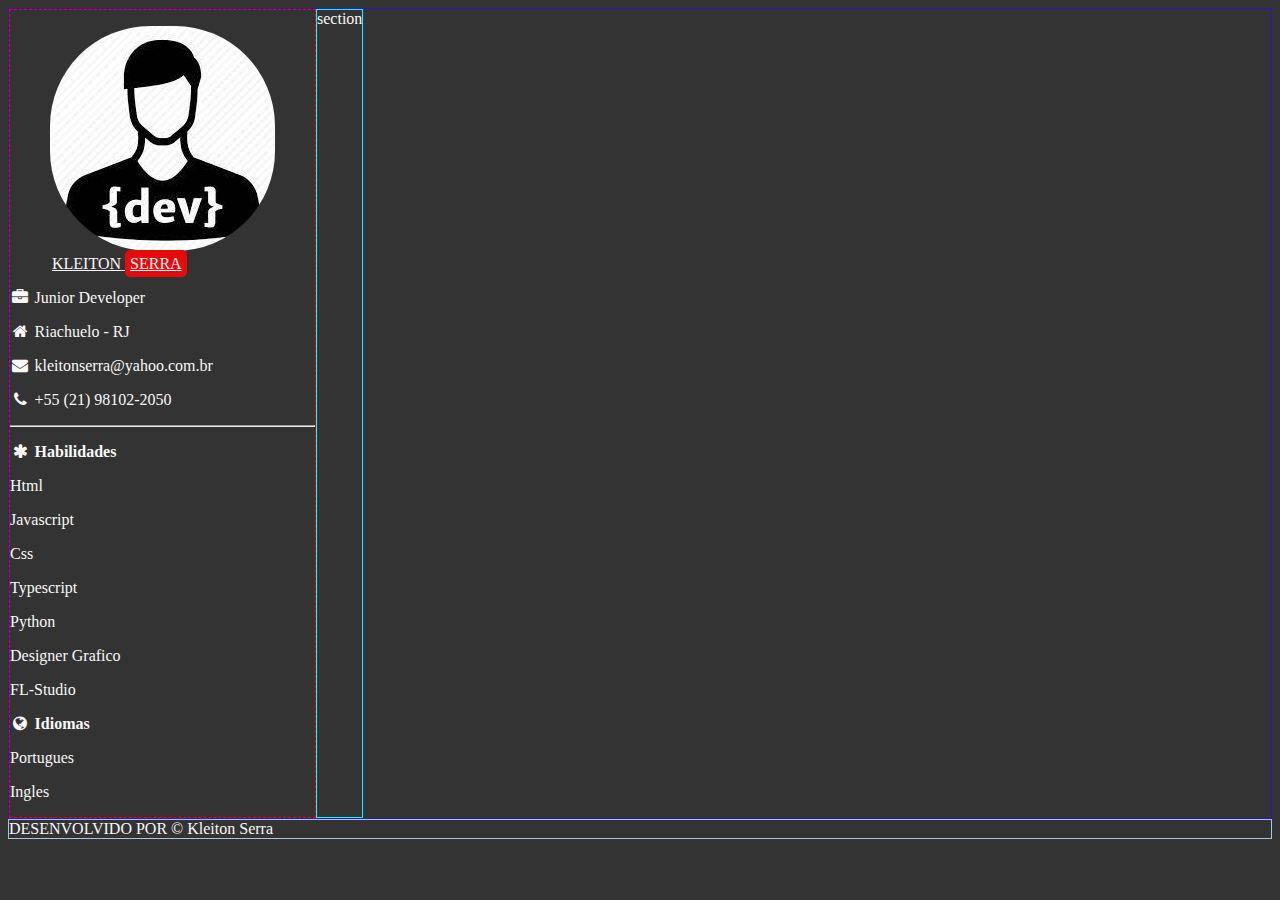
==== index.html @ 1635e9b8 "Update index.html" ====
<!DOCTYPE html>
<html>

<head>
    <meta charset='utf-8'>
    <meta http-equiv='X-UA-Compatible' content='IE=edge'>
    <title>Curriculo Kleiton Serra</title>
    <meta name='viewport' content='width=device-width, initial-scale=1'>
    <link rel='stylesheet' type='text/css' media='screen' href='css/main.css'>
    <link rel="stylesheet" href="https://cdnjs.cloudflare.com/ajax/libs/font-awesome/4.7.0/css/font-awesome.min.css">
</head>

<body>

    <main>
        <aside>
            <figure>
                <img src="img/foto.jfif" alt="foto do mais brabo">
                <legend>
                    <ins></span>

                        KLEITON <span style="background: #e60b0b; border-radius:5px; padding:5px">
                            SERRA</span></ins>
                </legend>
            </figure>

            <p>
                <i class="fa fa-briefcase fa-fw"> </i>
                Junior Developer
            </p>

            <p>
                <i class="fa fa-home fa-fw"></i>
                Riachuelo - RJ
            </p>

            <p>
                <i class="fa fa-envelope fa-fw"></i>
                kleitonserra@yahoo.com.br
            </p>

            <p>
                <i class="fa fa-phone fa-fw"></i>
                +55 (21) 98102-2050
            </p>

            <hr>

            <p>
                <strong>
                    <i class="fa fa-asterisk fa-fw"></i>
                    Habilidades
                </strong>

            </p>


                <p>Html</p>
                <p>Javascript</p>
                <p>Css</p>
                <p>Typescript</p>
                <p>Python</p>
                <p>Designer Grafico</p>
                <p>FL-Studio</p>
                

                <p>
                    <strong>
                        <i class="fa fa-globe fa-fw"></i>
                        Idiomas
                    </strong>
                </p>

                <p>Portugues</p>
                <p>Ingles</p>
            
        </aside>

        <section>
            section
        </section>




    </main>


    <footer>
        DESENVOLVIDO POR &copy; Kleiton Serra
    </footer>


</body>

</html>
---- css/main.css ----
html{
    background-color: #333;
}

body{
    color: rgb(248, 248, 248);
}

main{
    display: flex;
    border: 1px solid rgb(47, 21, 192);
}
aside{
    border: 1px dashed #FF0000	;
}
section{
    border: 1px solid #00FFFF;
}
footer{
    border: 1px solid #B0C4DE	;
}
img{
    border-radius: 100px;
    
}
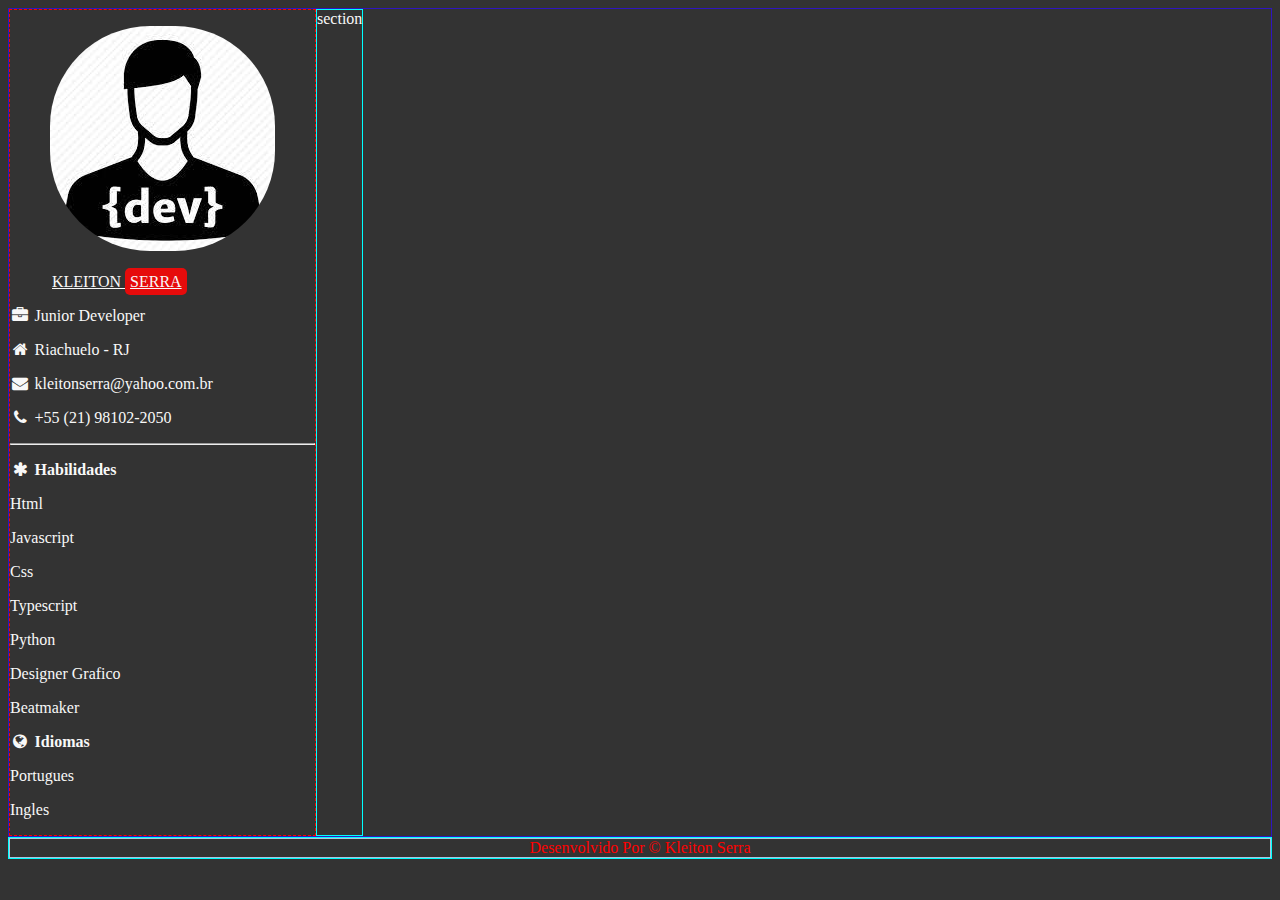
==== commit 72d5080a: "footer center" ====
--- a/index.html
+++ b/index.html
@@ -16,7 +16,7 @@
         <aside>
             <figure>
                 <img src="img/foto.jfif" alt="foto do mais brabo">
-                <legend>
+                <legend> <br>
                     <ins></span>
 
                         KLEITON <span style="background: #e60b0b; border-radius:5px; padding:5px">
@@ -55,25 +55,25 @@
             </p>
 
 
-                <p>Html</p>
-                <p>Javascript</p>
-                <p>Css</p>
-                <p>Typescript</p>
-                <p>Python</p>
-                <p>Designer Grafico</p>
-                <p>FL-Studio</p>
-                
+            <p>Html</p>
+            <p>Javascript</p>
+            <p>Css</p>
+            <p>Typescript</p>
+            <p>Python</p>
+            <p>Designer Grafico</p>
+            <p>Beatmaker</p>
 
-                <p>
-                    <strong>
-                        <i class="fa fa-globe fa-fw"></i>
-                        Idiomas
-                    </strong>
-                </p>
 
-                <p>Portugues</p>
-                <p>Ingles</p>
-            
+            <p>
+                <strong>
+                    <i class="fa fa-globe fa-fw"></i>
+                    Idiomas
+                </strong>
+            </p>
+
+            <p>Portugues</p>
+            <p>Ingles</p>
+
         </aside>
 
         <section>
@@ -85,10 +85,11 @@
 
     </main>
 
-
-    <footer>
-        DESENVOLVIDO POR &copy; Kleiton Serra
-    </footer>
+    <section class="rodape">
+        <footer>
+            Desenvolvido Por &copy; Kleiton Serra
+        </footer>
+    </section>
 
 
 </body>
--- a/css/main.css
+++ b/css/main.css
@@ -22,4 +22,11 @@
 img{
     border-radius: 100px;
     
+}
+
+.rodape{
+    color: #FF0000;
+    display: flex;
+    text-align: center;
+    display: block;
 }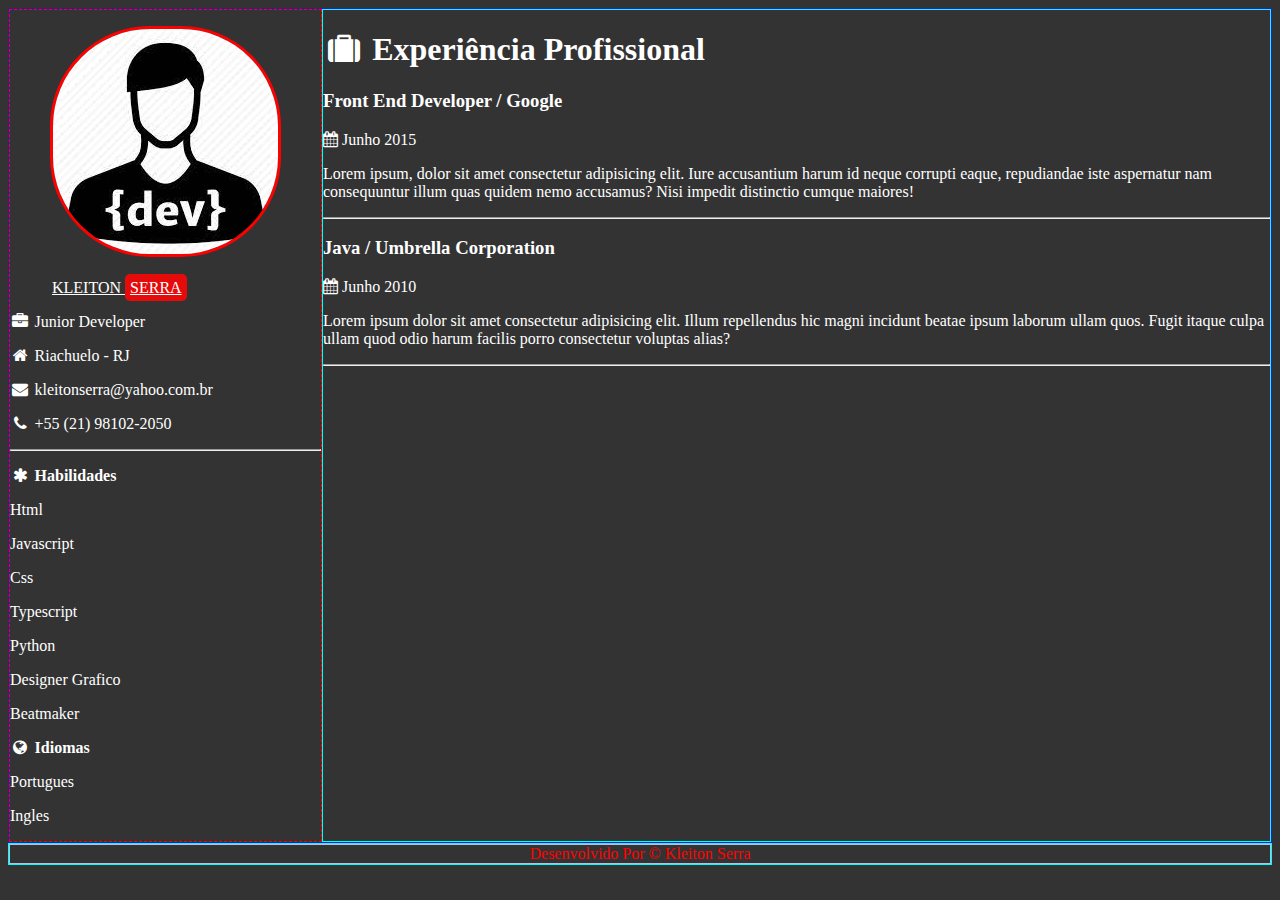
==== commit d7e25650: "section" ====
--- a/index.html
+++ b/index.html
@@ -77,7 +77,28 @@
         </aside>
 
         <section>
-            section
+            <div class="Experiencia">
+                <h1><i class="fa fa-suitcase fa-fw"></i>
+                    Experiência Profissional
+                </h1>
+
+                <h3>Front End Developer / Google</h3>
+
+                <p><i class="fa fa-calendar fa-fn"></i>
+                    Junho 2015
+                </p>
+                <p>Lorem ipsum, dolor sit amet consectetur adipisicing elit. Iure accusantium harum id neque corrupti eaque, repudiandae iste aspernatur nam consequuntur illum quas quidem nemo accusamus? Nisi impedit distinctio cumque maiores!</p>
+                <hr>
+                <h3>Java / Umbrella Corporation</h3>
+                <p><i class="fa fa-calendar fa-fn"></i>
+                    Junho 2010
+                </p>
+                <p>Lorem ipsum dolor sit amet consectetur adipisicing elit. Illum repellendus hic magni incidunt beatae ipsum laborum ullam quos. Fugit itaque culpa ullam quod odio harum facilis porro consectetur voluptas alias?</p>
+                <hr>
+            </div>
+
+            <div class="Formacao"></div>
+
         </section>
 
 
--- a/css/main.css
+++ b/css/main.css
@@ -1,9 +1,10 @@
 html{
-    background-color: #333;
+    
 }
 
 body{
-    color: rgb(248, 248, 248);
+    color:white;
+    background-color:#333;
 }
 
 main{
@@ -21,6 +22,7 @@
 }
 img{
     border-radius: 100px;
+    border: 3px solid #FF0000;
     
 }
 
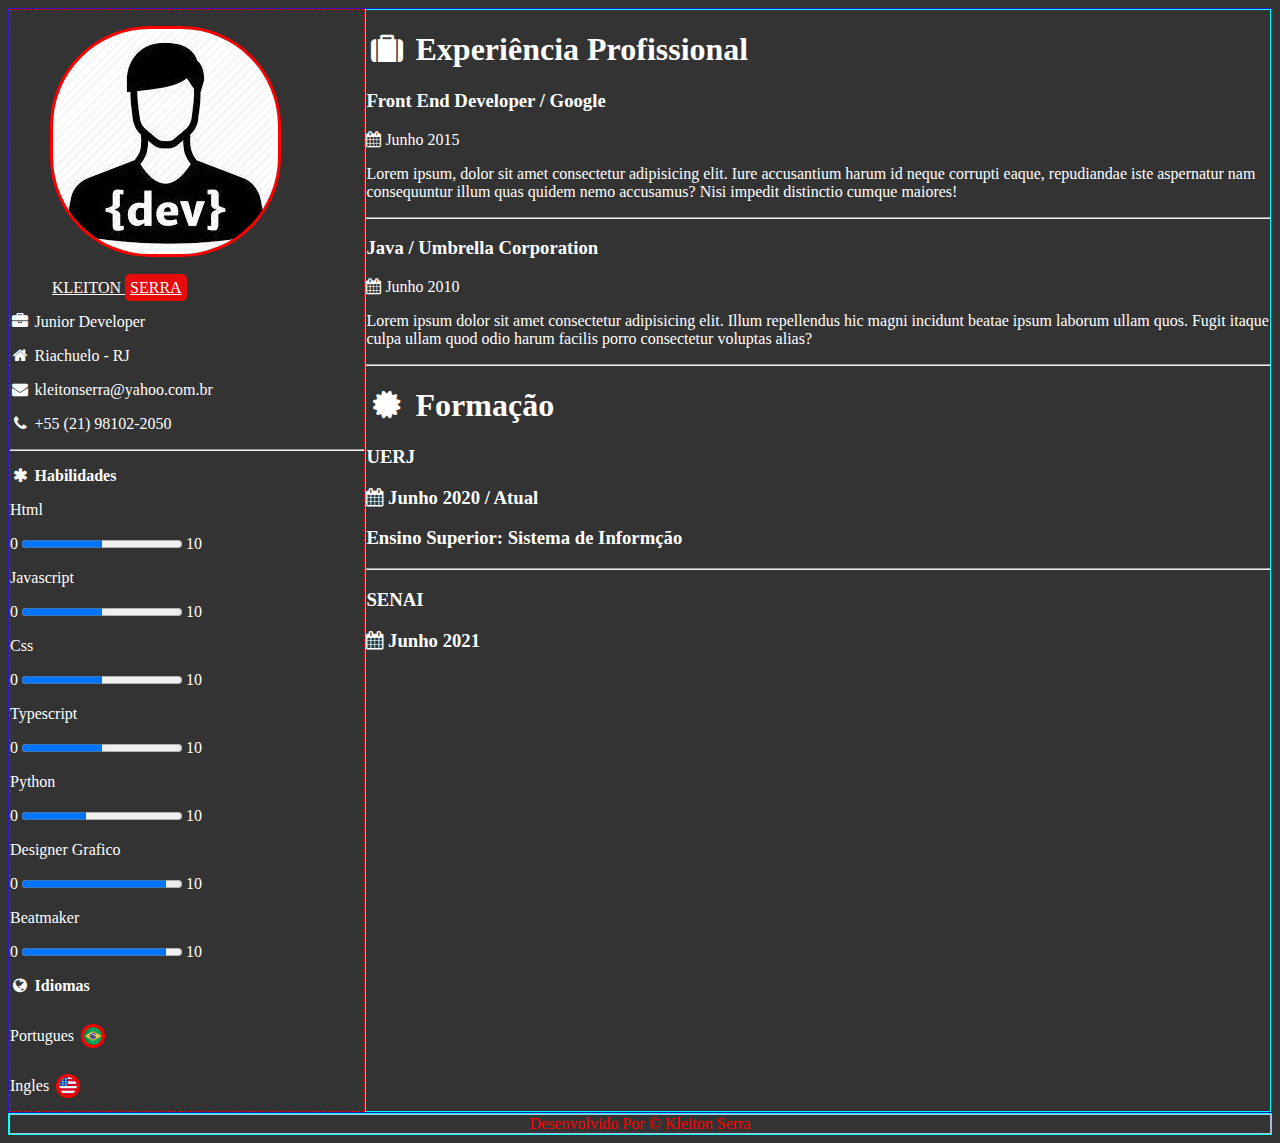
==== commit c02b177e: "flag" ====
--- a/index.html
+++ b/index.html
@@ -56,12 +56,33 @@
 
 
             <p>Html</p>
+            0
+            <progress value="5" max="10">50%</progress>
+            10
             <p>Javascript</p>
+            0
+            <progress value="5" max="10">50%</progress>
+            10
             <p>Css</p>
+            0
+            <progress value="5" max="10">50%</progress>
+            10
             <p>Typescript</p>
+            0
+            <progress value="5" max="10">50%</progress>
+            10
             <p>Python</p>
+            0
+            <progress value="4" max="10">50%</progress>
+            10
             <p>Designer Grafico</p>
+            0
+            <progress value="9" max="10">50%</progress>
+            10
             <p>Beatmaker</p>
+            0
+            <progress value="9" max="10">50%</progress>
+            10
 
 
             <p>
@@ -71,8 +92,15 @@
                 </strong>
             </p>
 
-            <p>Portugues</p>
-            <p>Ingles</p>
+            <div class="flag">
+                <p>Portugues</p>
+                <img class="img" src="img/bandeira-do-brasil.png" />
+            </div>
+            <div class="flag">
+                <p>Ingles</p>
+                <img class="img" src="img/estados-unidos.png" />
+            </div>
+        </aside>
 
         </aside>
 
@@ -87,17 +115,40 @@
                 <p><i class="fa fa-calendar fa-fn"></i>
                     Junho 2015
                 </p>
-                <p>Lorem ipsum, dolor sit amet consectetur adipisicing elit. Iure accusantium harum id neque corrupti eaque, repudiandae iste aspernatur nam consequuntur illum quas quidem nemo accusamus? Nisi impedit distinctio cumque maiores!</p>
+                <p>Lorem ipsum, dolor sit amet consectetur adipisicing elit. Iure accusantium harum id neque corrupti
+                    eaque, repudiandae iste aspernatur nam consequuntur illum quas quidem nemo accusamus? Nisi impedit
+                    distinctio cumque maiores!</p>
                 <hr>
                 <h3>Java / Umbrella Corporation</h3>
                 <p><i class="fa fa-calendar fa-fn"></i>
                     Junho 2010
                 </p>
-                <p>Lorem ipsum dolor sit amet consectetur adipisicing elit. Illum repellendus hic magni incidunt beatae ipsum laborum ullam quos. Fugit itaque culpa ullam quod odio harum facilis porro consectetur voluptas alias?</p>
+                <p>Lorem ipsum dolor sit amet consectetur adipisicing elit. Illum repellendus hic magni incidunt beatae
+                    ipsum laborum ullam quos. Fugit itaque culpa ullam quod odio harum facilis porro consectetur
+                    voluptas alias?</p>
                 <hr>
             </div>
 
-            <div class="Formacao"></div>
+            <div class="Formacao">
+                <h1>
+                    <i class="fa fa-certificate fa-fw"></i>
+                    Formação
+                </h1>
+                <h3>
+                    UERJ
+                    <p><i class="fa fa-calendar fa-fn"></i>
+                        Junho 2020 / Atual
+                    </p>
+                    <p>Ensino Superior: Sistema de Informção</p>
+                    <hr>
+                    <h3>
+                        SENAI
+                        <p><i class="fa fa-calendar fa-fn"></i>
+                            Junho 2021
+                        </p>
+                    </h3>
+                </h3>
+            </div>
 
         </section>
 
--- a/css/main.css
+++ b/css/main.css
@@ -31,4 +31,14 @@
     display: flex;
     text-align: center;
     display: block;
-}+}
+
+.flag {
+    display: flex;
+    align-items: center;
+    gap: 2%
+}
+
+.img {
+    width: 5%;
+  }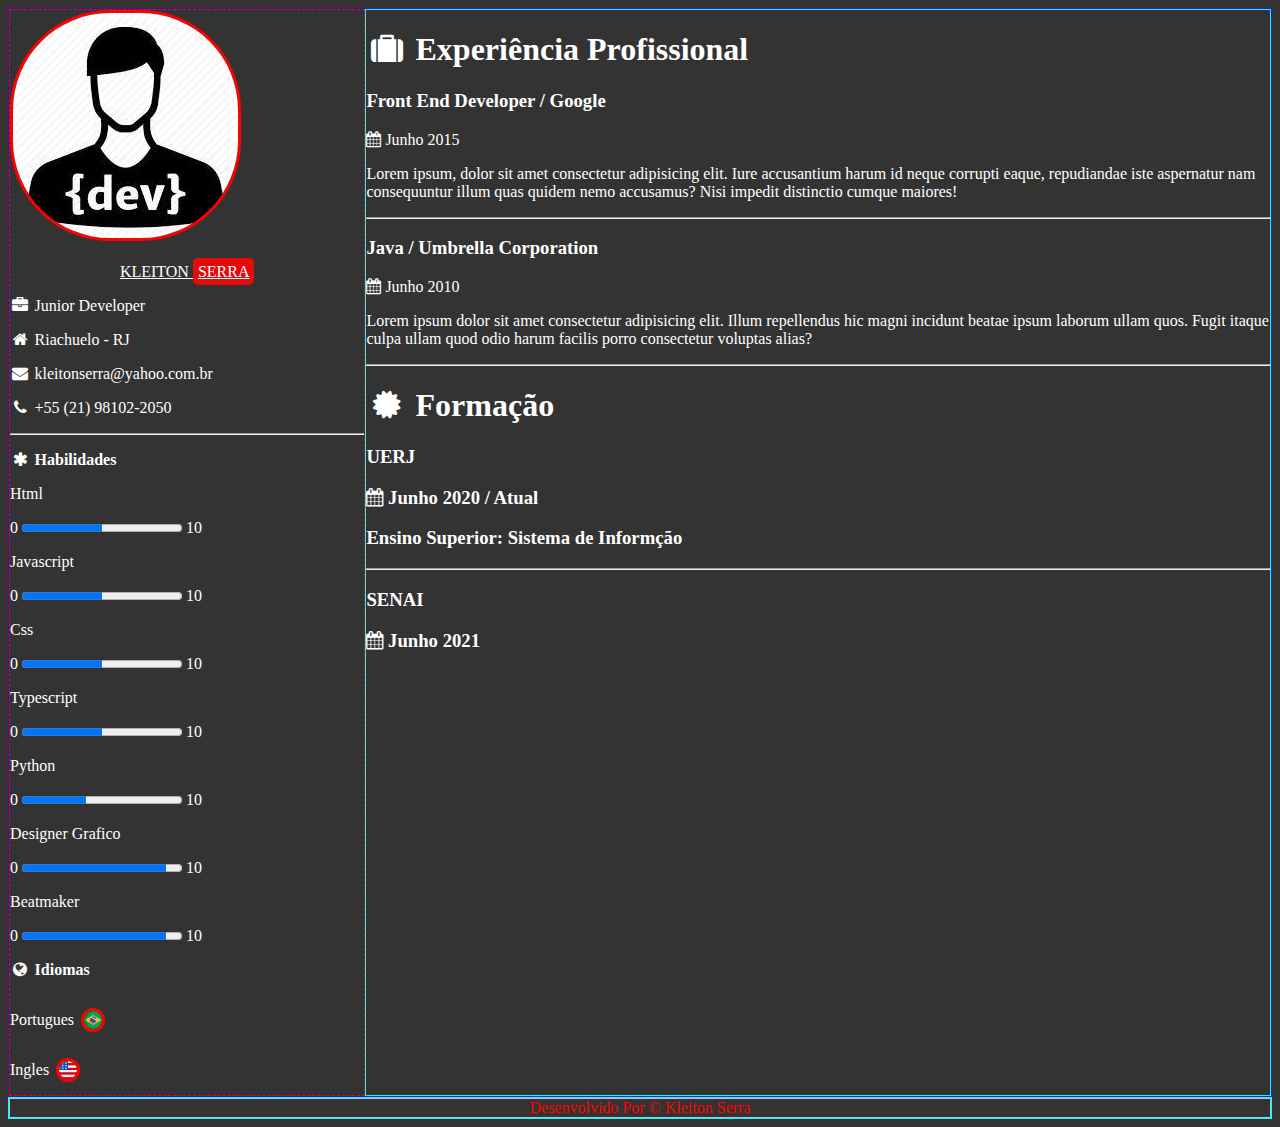
==== commit 71e7aa85: "t" ====
--- a/index.html
+++ b/index.html
@@ -18,7 +18,6 @@
                 <img src="img/foto.jfif" alt="foto do mais brabo">
                 <legend> <br>
                     <ins></span>
-
                         KLEITON <span style="background: #e60b0b; border-radius:5px; padding:5px">
                             SERRA</span></ins>
                 </legend>
--- a/css/main.css
+++ b/css/main.css
@@ -41,4 +41,15 @@
 
 .img {
     width: 5%;
-  }+  }
+
+figure {
+    margin: unset;
+  }
+
+.img {
+    width: 5%;
+  }
+legend{
+    text-align: center;
+} 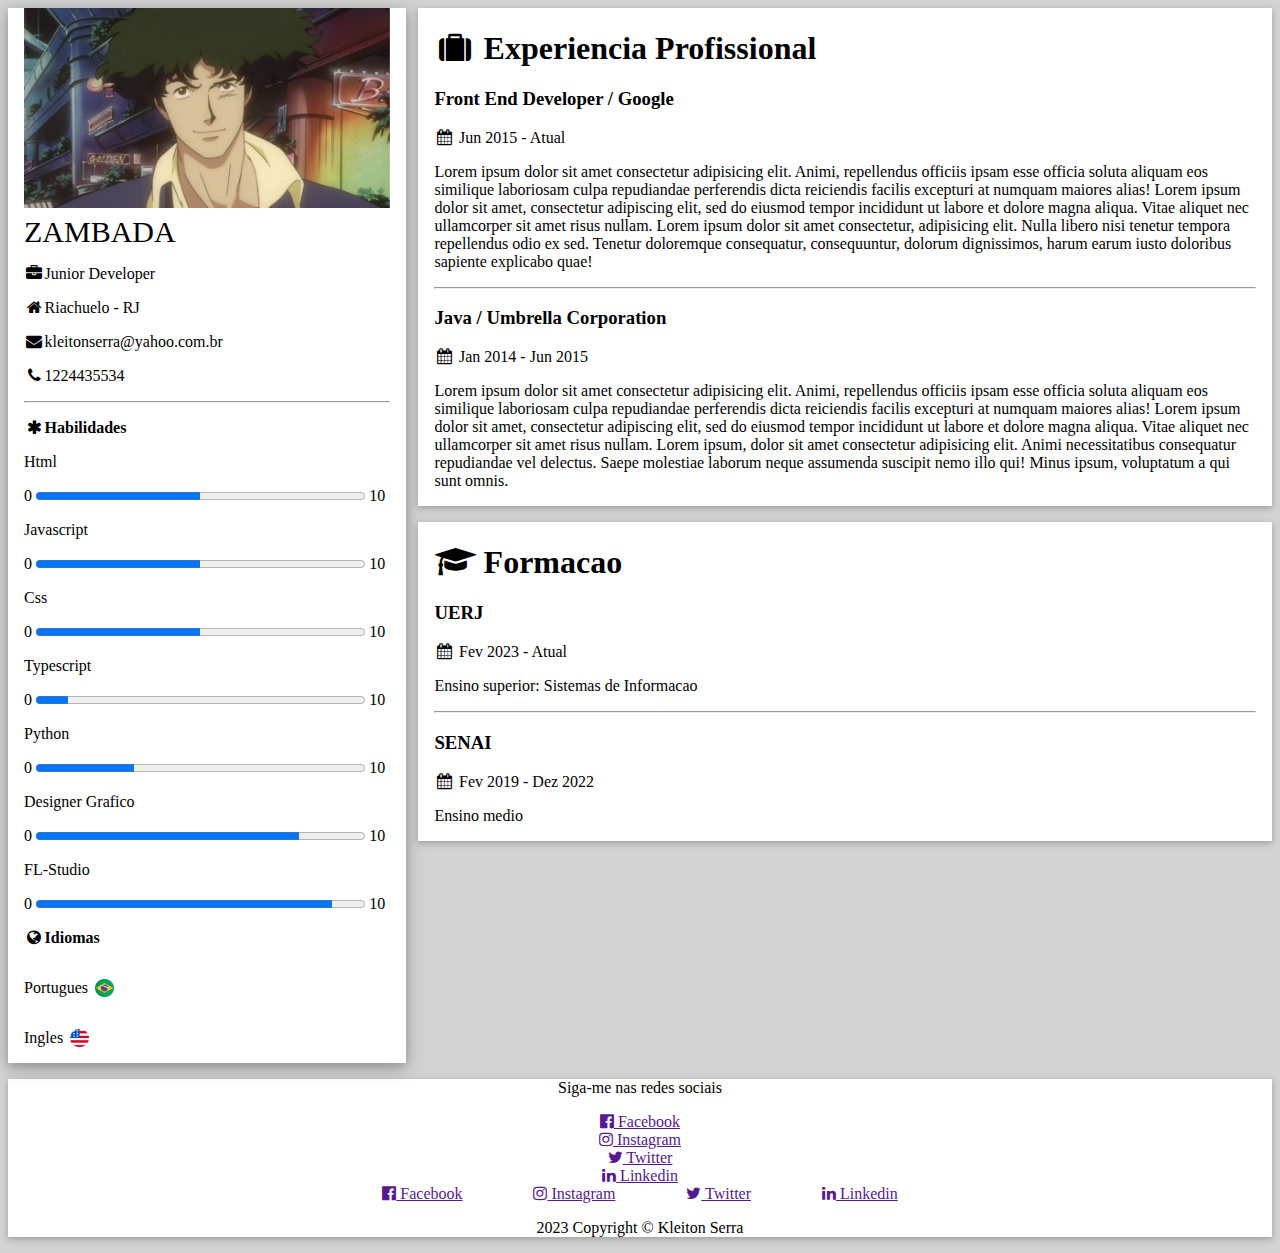
==== commit 3c73f7d4: "NEW" ====
--- a/index.html
+++ b/index.html
@@ -2,57 +2,33 @@
 <html>
 
 <head>
-    <meta charset='utf-8'>
-    <meta http-equiv='X-UA-Compatible' content='IE=edge'>
-    <title>Curriculo Kleiton Serra</title>
-    <meta name='viewport' content='width=device-width, initial-scale=1'>
-    <link rel='stylesheet' type='text/css' media='screen' href='css/main.css'>
-    <link rel="stylesheet" href="https://cdnjs.cloudflare.com/ajax/libs/font-awesome/4.7.0/css/font-awesome.min.css">
+    <meta charset="utf-8" />
+    <meta http-equiv="X-UA-Compatible" content="IE=edge" />
+    <title>Curriculo</title>
+    <meta name="viewport" content="width=device-width, initial-scale=1" />
+    <link rel="stylesheet" type="text/css" media="screen" href="css/main.css" />
+    <link rel="stylesheet" href="https://cdnjs.cloudflare.com/ajax/libs/font-awesome/4.7.0/css/font-awesome.min.css" />
 </head>
 
 <body>
-
     <main>
         <aside>
-            <figure>
-                <img src="img/foto.jfif" alt="foto do mais brabo">
-                <legend> <br>
-                    <ins></span>
-                        KLEITON <span style="background: #e60b0b; border-radius:5px; padding:5px">
-                            SERRA</span></ins>
-                </legend>
-            </figure>
+            <div class="image">
+                <figure>
+                    <img class="avatar" src="img/foto3.jpg" alt="Goku" />
+                    <figcaption>ZAMBADA</figcaption>
+                </figure>
+            </div>
+            <p><i class="fa fa-briefcase fa-fw"></i>Junior Developer</p>
+            <p><i class="fa fa-home fa-fw"></i>Riachuelo - RJ</p>
+            <p><i class="fa fa-envelope fa-fw"></i>kleitonserra@yahoo.com.br</p>
+            <p><i class="fa fa-phone fa-fw"></i>1224435534</p>
+
+            <hr />
 
             <p>
-                <i class="fa fa-briefcase fa-fw"> </i>
-                Junior Developer
+                <b><i class="fa fa-asterisk fa-fw"></i>Habilidades</b>
             </p>
-
-            <p>
-                <i class="fa fa-home fa-fw"></i>
-                Riachuelo - RJ
-            </p>
-
-            <p>
-                <i class="fa fa-envelope fa-fw"></i>
-                kleitonserra@yahoo.com.br
-            </p>
-
-            <p>
-                <i class="fa fa-phone fa-fw"></i>
-                +55 (21) 98102-2050
-            </p>
-
-            <hr>
-
-            <p>
-                <strong>
-                    <i class="fa fa-asterisk fa-fw"></i>
-                    Habilidades
-                </strong>
-
-            </p>
-
 
             <p>Html</p>
             0
@@ -68,101 +44,151 @@
             10
             <p>Typescript</p>
             0
-            <progress value="5" max="10">50%</progress>
+            <progress value="1" max="10">50%</progress>
             10
             <p>Python</p>
             0
-            <progress value="4" max="10">50%</progress>
+            <progress value="3" max="10">50%</progress>
             10
             <p>Designer Grafico</p>
             0
-            <progress value="9" max="10">50%</progress>
+            <progress value="8" max="10">50%</progress>
             10
-            <p>Beatmaker</p>
+            <p>FL-Studio</p>
             0
             <progress value="9" max="10">50%</progress>
             10
 
 
             <p>
-                <strong>
-                    <i class="fa fa-globe fa-fw"></i>
-                    Idiomas
-                </strong>
+
+                <b><i class="fa fa-globe fa-fw"></i>Idiomas</b>
             </p>
-
             <div class="flag">
                 <p>Portugues</p>
                 <img class="img" src="img/bandeira-do-brasil.png" />
             </div>
+
             <div class="flag">
                 <p>Ingles</p>
                 <img class="img" src="img/estados-unidos.png" />
             </div>
-        </aside>
 
         </aside>
 
         <section>
-            <div class="Experiencia">
-                <h1><i class="fa fa-suitcase fa-fw"></i>
-                    Experiência Profissional
+            <div class="card">
+                <h1>
+                    <i class="fa fa-suitcase fa-fw"></i>
+                    Experiencia Profissional
                 </h1>
 
                 <h3>Front End Developer / Google</h3>
+                <p><i class="fa fa-calendar fa-fw"></i> Jun 2015 - Atual</p>
+                <p>
+                    Lorem ipsum dolor sit amet consectetur adipisicing elit. Animi,
+                    repellendus officiis ipsam esse officia soluta aliquam eos similique
+                    laboriosam culpa repudiandae perferendis dicta reiciendis facilis
+                    excepturi at numquam maiores alias! Lorem ipsum dolor sit amet,
+                    consectetur adipiscing elit, sed do eiusmod tempor incididunt ut
+                    labore et dolore magna aliqua. Vitae aliquet nec ullamcorper sit
+                    amet risus nullam. Lorem ipsum dolor sit amet consectetur,
+                    adipisicing elit. Nulla libero nisi tenetur tempora repellendus odio
+                    ex sed. Tenetur doloremque consequatur, consequuntur, dolorum
+                    dignissimos, harum earum iusto doloribus sapiente explicabo quae!
+                </p>
 
-                <p><i class="fa fa-calendar fa-fn"></i>
-                    Junho 2015
+                <hr />
+
+                <h3>Java / Umbrella Corporation</h3>
+                <p><i class="fa fa-calendar fa-fw"></i> Jan 2014 - Jun 2015</p>
+                <p>
+                    Lorem ipsum dolor sit amet consectetur adipisicing elit. Animi,
+                    repellendus officiis ipsam esse officia soluta aliquam eos similique
+                    laboriosam culpa repudiandae perferendis dicta reiciendis facilis
+                    excepturi at numquam maiores alias! Lorem ipsum dolor sit amet,
+                    consectetur adipiscing elit, sed do eiusmod tempor incididunt ut
+                    labore et dolore magna aliqua. Vitae aliquet nec ullamcorper sit
+                    amet risus nullam. Lorem ipsum, dolor sit amet consectetur
+                    adipisicing elit. Animi necessitatibus consequatur repudiandae vel
+                    delectus. Saepe molestiae laborum neque assumenda suscipit nemo illo
+                    qui! Minus ipsum, voluptatum a qui sunt omnis.
                 </p>
-                <p>Lorem ipsum, dolor sit amet consectetur adipisicing elit. Iure accusantium harum id neque corrupti
-                    eaque, repudiandae iste aspernatur nam consequuntur illum quas quidem nemo accusamus? Nisi impedit
-                    distinctio cumque maiores!</p>
-                <hr>
-                <h3>Java / Umbrella Corporation</h3>
-                <p><i class="fa fa-calendar fa-fn"></i>
-                    Junho 2010
-                </p>
-                <p>Lorem ipsum dolor sit amet consectetur adipisicing elit. Illum repellendus hic magni incidunt beatae
-                    ipsum laborum ullam quos. Fugit itaque culpa ullam quod odio harum facilis porro consectetur
-                    voluptas alias?</p>
-                <hr>
             </div>
 
-            <div class="Formacao">
+            <div class="card">
                 <h1>
-                    <i class="fa fa-certificate fa-fw"></i>
-                    Formação
+                    <i class="fa fa-graduation-cap fa-fw"></i>
+                    Formacao
                 </h1>
-                <h3>
-                    UERJ
-                    <p><i class="fa fa-calendar fa-fn"></i>
-                        Junho 2020 / Atual
-                    </p>
-                    <p>Ensino Superior: Sistema de Informção</p>
-                    <hr>
-                    <h3>
-                        SENAI
-                        <p><i class="fa fa-calendar fa-fn"></i>
-                            Junho 2021
-                        </p>
-                    </h3>
-                </h3>
+
+                <h3>UERJ</h3>
+                <p><i class="fa fa-calendar fa-fw"></i> Fev 2023 - Atual</p>
+                <p>Ensino superior: Sistemas de Informacao</p>
+
+                <hr />
+
+                <h3>SENAI</h3>
+                <p><i class="fa fa-calendar fa-fw"></i> Fev 2019 - Dez 2022</p>
+                <p>Ensino medio</p>
             </div>
+        </section>
+    </main>
 
-        </section>
+    <footer>
+        <p>Siga-me nas redes sociais</p>
 
 
+        <li>
+            <a href="" target="_blank">
+                <i class="fa fa-facebook-official"></i>
+                Facebook
+            </a>
+        </li>
+        <li>
+            <a href="">
+                <i class="fa fa-instagram"></i>
+                Instagram
+            </a>
+        </li>
+        <li>
+            <a href="">
+                <i class="fa fa-twitter"></i>
+                Twitter
+            </a>
+        </li>
+        <li>
+            <a href="">
+                <i class="fa fa-linkedin"></i>
+                Linkedin
+            </a>
+        </li>
+        </ul>
 
+        <div class="social-media">
+            <a href="" target="_blank">
+                <i class="fa fa-facebook-official"></i>
+                Facebook
+            </a>
 
-    </main>
+            <a href="">
+                <i class="fa fa-instagram"></i>
+                Instagram
+            </a>
 
-    <section class="rodape">
-        <footer>
-            Desenvolvido Por &copy; Kleiton Serra
-        </footer>
-    </section>
+            <a href="">
+                <i class="fa fa-twitter"></i>
+                Twitter
+            </a>
 
+            <a href="">
+                <i class="fa fa-linkedin"></i>
+                Linkedin
+            </a>
+        </div>
 
+        <p> 2023 Copyright &copy; Kleiton Serra</p>
+    </footer>
 </body>
 
 </html>--- a/css/main.css
+++ b/css/main.css
@@ -1,55 +1,74 @@
-html{
+body {
+    background: #d3d3d3;
+  }
+  
+  main {
+    display: flex;
+    gap: 1%;
+  }
+  
+  aside {
+    /* border: 1px solid red; */
+    background: white;
+    width: 30%;
+    box-shadow: 0 4px 10px 0 rgba(0, 0, 0, 0.2), 0 4px 20px 0 rgba(0, 0, 0, 0.19);
+    padding: 0.01em 16px;
+  }
+  
+  section {
+    /* border: 1px solid blue; */
+    width: 70%;
+    display: flex;
+    flex-direction: column;
+  }
+  
+  footer {
+    /* border: 1px solid pink; */
+    background: white;
+    text-align: center;
+    box-shadow: 0 2px 5px 0 rgba(0, 0, 0, 0.16), 0 2px 10px 0 rgba(0, 0, 0, 0.12);
+  
     
-}
-
-body{
-    color:white;
-    background-color:#333;
-}
-
-main{
-    display: flex;
-    border: 1px solid rgb(47, 21, 192);
-}
-aside{
-    border: 1px dashed #FF0000	;
-}
-section{
-    border: 1px solid #00FFFF;
-}
-footer{
-    border: 1px solid #B0C4DE	;
-}
-img{
-    border-radius: 100px;
-    border: 3px solid #FF0000;
-    
-}
-
-.rodape{
-    color: #FF0000;
-    display: flex;
-    text-align: center;
-    display: block;
-}
-
-.flag {
+  }
+  
+  figure {
+    font-size: 30px;
+    margin: unset;
+  }
+  
+  .avatar {
+    width: 100%;
+    max-height: 200px;
+  }
+  
+  .flag {
     display: flex;
     align-items: center;
-    gap: 2%
-}
-
-.img {
+    gap: 2%;
+  }
+  
+  .img {
     width: 5%;
   }
-
-figure {
-    margin: unset;
+  
+  .card {
+    padding: 0.01em 16px;
+    box-shadow: 0 2px 5px 0 rgba(0, 0, 0, 0.16), 0 2px 10px 0 rgba(0, 0, 0, 0.12);
+    color: #000 !important;
+    background-color: #fff !important;
+    margin-bottom: 16px !important;
   }
-
-.img {
-    width: 5%;
+  
+  progress{
+    width: 90%;
   }
-legend{
-    text-align: center;
-} +  
+  ul{
+    list-style: none;
+  }
+  
+  .social-media{
+    display: flex;
+    justify-content: space-evenly;
+    padding: 0 24%;
+  }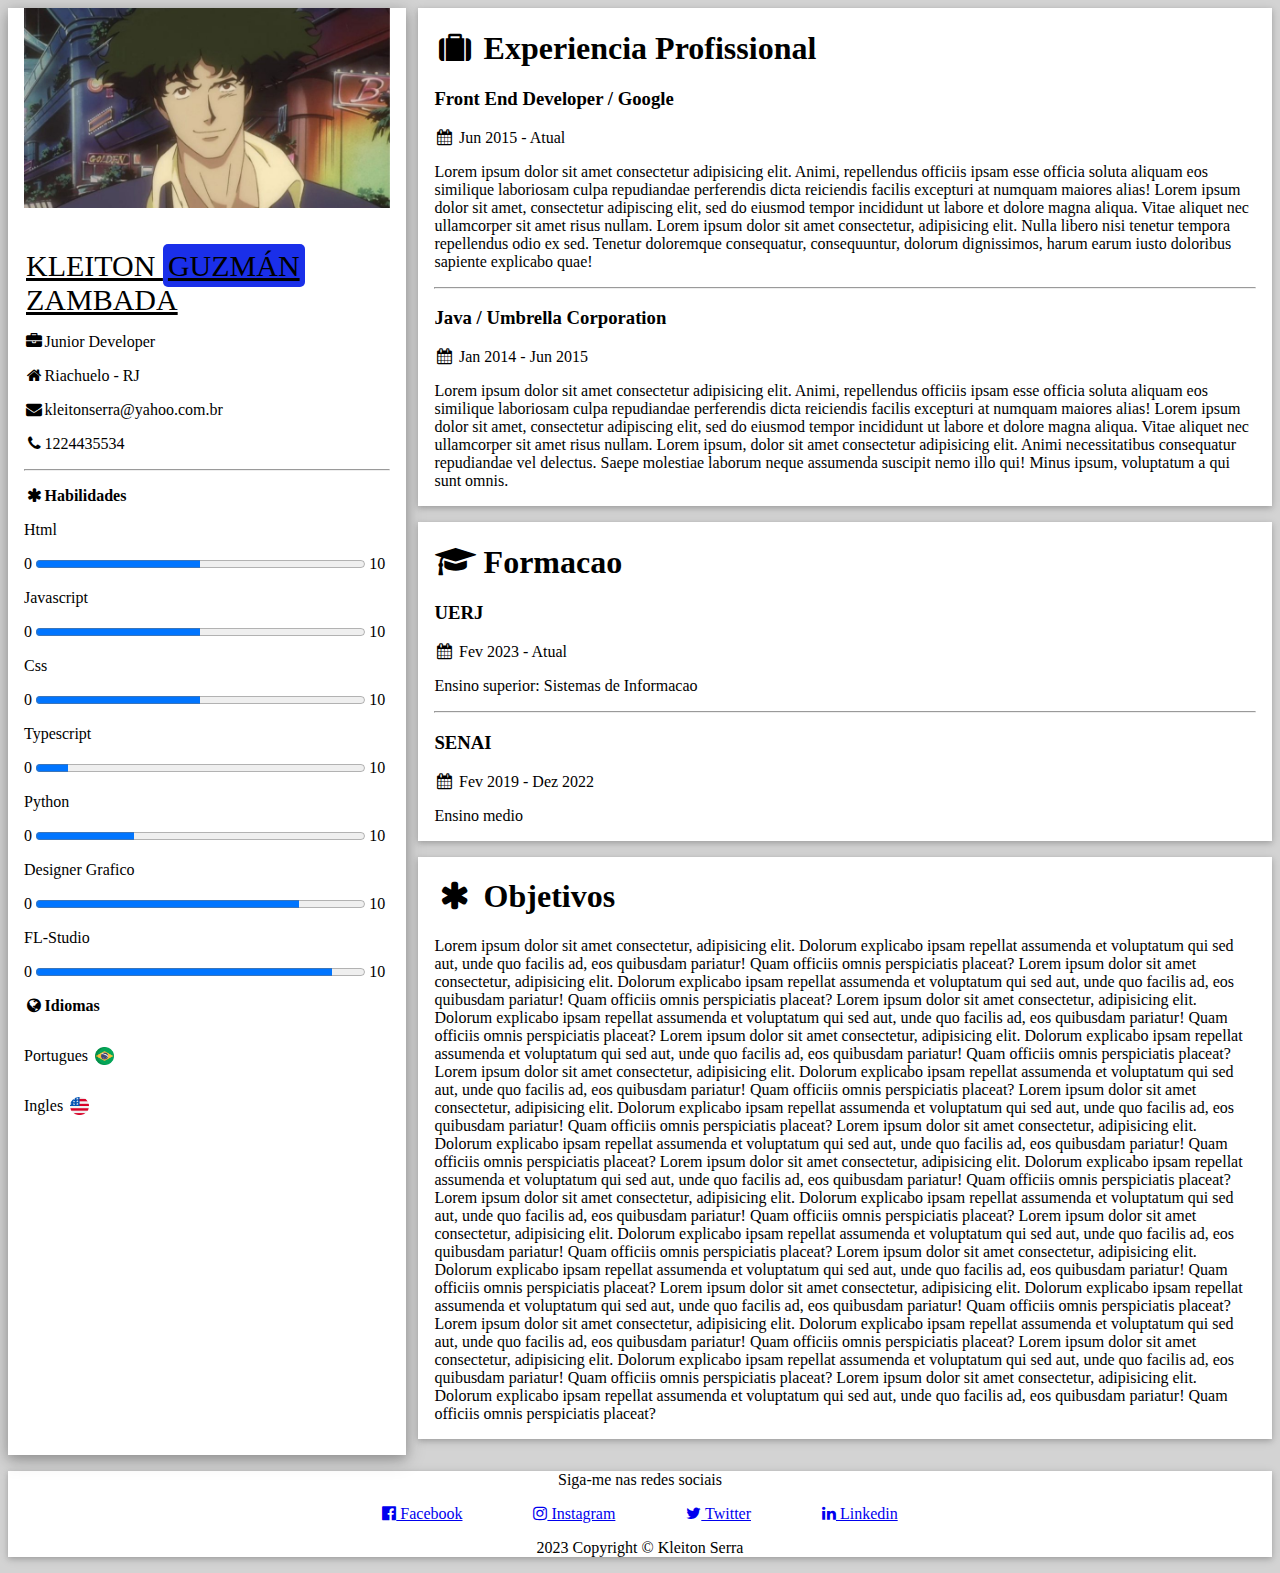
==== commit 971d04fd: "Update index.html" ====
--- a/index.html
+++ b/index.html
@@ -16,7 +16,11 @@
             <div class="image">
                 <figure>
                     <img class="avatar" src="img/foto3.jpg" alt="Goku" />
-                    <figcaption>ZAMBADA</figcaption>
+                    <figcaption><legend> <br>
+                        <ins></span>
+                            KLEITON <span style="background: #1a2fe9; border-radius:5px; padding:5px">
+                                GUZMÁN</span> ZAMBADA</ins>
+                    </legend></figcaption>
                 </figure>
             </div>
             <p><i class="fa fa-briefcase fa-fw"></i>Junior Developer</p>
@@ -132,6 +136,30 @@
                 <p><i class="fa fa-calendar fa-fw"></i> Fev 2019 - Dez 2022</p>
                 <p>Ensino medio</p>
             </div>
+            <div class="card">
+                <h1>
+                    <i class="fa fa-asterisk fa-fw"></i>
+                    Objetivos
+                </h1>
+
+                <p>Lorem ipsum dolor sit amet consectetur, adipisicing elit. Dolorum explicabo ipsam repellat assumenda et voluptatum qui sed aut, unde quo facilis ad, eos quibusdam pariatur! Quam officiis omnis perspiciatis placeat?
+                    Lorem ipsum dolor sit amet consectetur, adipisicing elit. Dolorum explicabo ipsam repellat assumenda et voluptatum qui sed aut, unde quo facilis ad, eos quibusdam pariatur! Quam officiis omnis perspiciatis placeat?
+                    Lorem ipsum dolor sit amet consectetur, adipisicing elit. Dolorum explicabo ipsam repellat assumenda et voluptatum qui sed aut, unde quo facilis ad, eos quibusdam pariatur! Quam officiis omnis perspiciatis placeat?
+                    Lorem ipsum dolor sit amet consectetur, adipisicing elit. Dolorum explicabo ipsam repellat assumenda et voluptatum qui sed aut, unde quo facilis ad, eos quibusdam pariatur! Quam officiis omnis perspiciatis placeat?
+                    Lorem ipsum dolor sit amet consectetur, adipisicing elit. Dolorum explicabo ipsam repellat assumenda et voluptatum qui sed aut, unde quo facilis ad, eos quibusdam pariatur! Quam officiis omnis perspiciatis placeat?
+                    Lorem ipsum dolor sit amet consectetur, adipisicing elit. Dolorum explicabo ipsam repellat assumenda et voluptatum qui sed aut, unde quo facilis ad, eos quibusdam pariatur! Quam officiis omnis perspiciatis placeat?
+                    Lorem ipsum dolor sit amet consectetur, adipisicing elit. Dolorum explicabo ipsam repellat assumenda et voluptatum qui sed aut, unde quo facilis ad, eos quibusdam pariatur! Quam officiis omnis perspiciatis placeat?
+                    Lorem ipsum dolor sit amet consectetur, adipisicing elit. Dolorum explicabo ipsam repellat assumenda et voluptatum qui sed aut, unde quo facilis ad, eos quibusdam pariatur! Quam officiis omnis perspiciatis placeat?
+                    Lorem ipsum dolor sit amet consectetur, adipisicing elit. Dolorum explicabo ipsam repellat assumenda et voluptatum qui sed aut, unde quo facilis ad, eos quibusdam pariatur! Quam officiis omnis perspiciatis placeat?
+                    Lorem ipsum dolor sit amet consectetur, adipisicing elit. Dolorum explicabo ipsam repellat assumenda et voluptatum qui sed aut, unde quo facilis ad, eos quibusdam pariatur! Quam officiis omnis perspiciatis placeat?
+                    Lorem ipsum dolor sit amet consectetur, adipisicing elit. Dolorum explicabo ipsam repellat assumenda et voluptatum qui sed aut, unde quo facilis ad, eos quibusdam pariatur! Quam officiis omnis perspiciatis placeat?
+                    Lorem ipsum dolor sit amet consectetur, adipisicing elit. Dolorum explicabo ipsam repellat assumenda et voluptatum qui sed aut, unde quo facilis ad, eos quibusdam pariatur! Quam officiis omnis perspiciatis placeat?
+                    Lorem ipsum dolor sit amet consectetur, adipisicing elit. Dolorum explicabo ipsam repellat assumenda et voluptatum qui sed aut, unde quo facilis ad, eos quibusdam pariatur! Quam officiis omnis perspiciatis placeat?
+                    Lorem ipsum dolor sit amet consectetur, adipisicing elit. Dolorum explicabo ipsam repellat assumenda et voluptatum qui sed aut, unde quo facilis ad, eos quibusdam pariatur! Quam officiis omnis perspiciatis placeat?
+                    Lorem ipsum dolor sit amet consectetur, adipisicing elit. Dolorum explicabo ipsam repellat assumenda et voluptatum qui sed aut, unde quo facilis ad, eos quibusdam pariatur! Quam officiis omnis perspiciatis placeat?
+                    
+                </p>
+            </div>
         </section>
     </main>
 
@@ -139,49 +167,50 @@
         <p>Siga-me nas redes sociais</p>
 
 
-        <li>
-            <a href="" target="_blank">
+        <!-- <ul>
+        <li>
+          <a href="" target="_blank">
+            <i class="fa fa-facebook-official"></i>
+            Facebook
+          </a>
+        </li>
+        <li>
+          <a href="">
+            <i class="fa fa-instagram"></i>
+            Instagram
+          </a>
+        </li>
+        <li>
+          <a href="">
+            <i class="fa fa-twitter"></i>
+            Twitter
+          </a>
+        </li>
+        <li>
+          <a href="">
+            <i class="fa fa-linkedin"></i>
+            Linkedin
+          </a>
+        </li>
+      </ul> -->
+
+        <div class="social-media">
+            <a href="https://pt-br.facebook.com/kleiton.serra/" target="_blank">
                 <i class="fa fa-facebook-official"></i>
                 Facebook
             </a>
-        </li>
-        <li>
-            <a href="">
+
+            <a href="https://instagram.com/cryptocria_nft">
                 <i class="fa fa-instagram"></i>
                 Instagram
             </a>
-        </li>
-        <li>
-            <a href="">
+
+            <a href="https://twitter.com/kleitonserra">
                 <i class="fa fa-twitter"></i>
                 Twitter
             </a>
-        </li>
-        <li>
-            <a href="">
-                <i class="fa fa-linkedin"></i>
-                Linkedin
-            </a>
-        </li>
-        </ul>
-
-        <div class="social-media">
-            <a href="" target="_blank">
-                <i class="fa fa-facebook-official"></i>
-                Facebook
-            </a>
-
-            <a href="">
-                <i class="fa fa-instagram"></i>
-                Instagram
-            </a>
-
-            <a href="">
-                <i class="fa fa-twitter"></i>
-                Twitter
-            </a>
-
-            <a href="">
+
+            <a href="https://br.linkedin.com/in/kleiton-serra-crypto">
                 <i class="fa fa-linkedin"></i>
                 Linkedin
             </a>
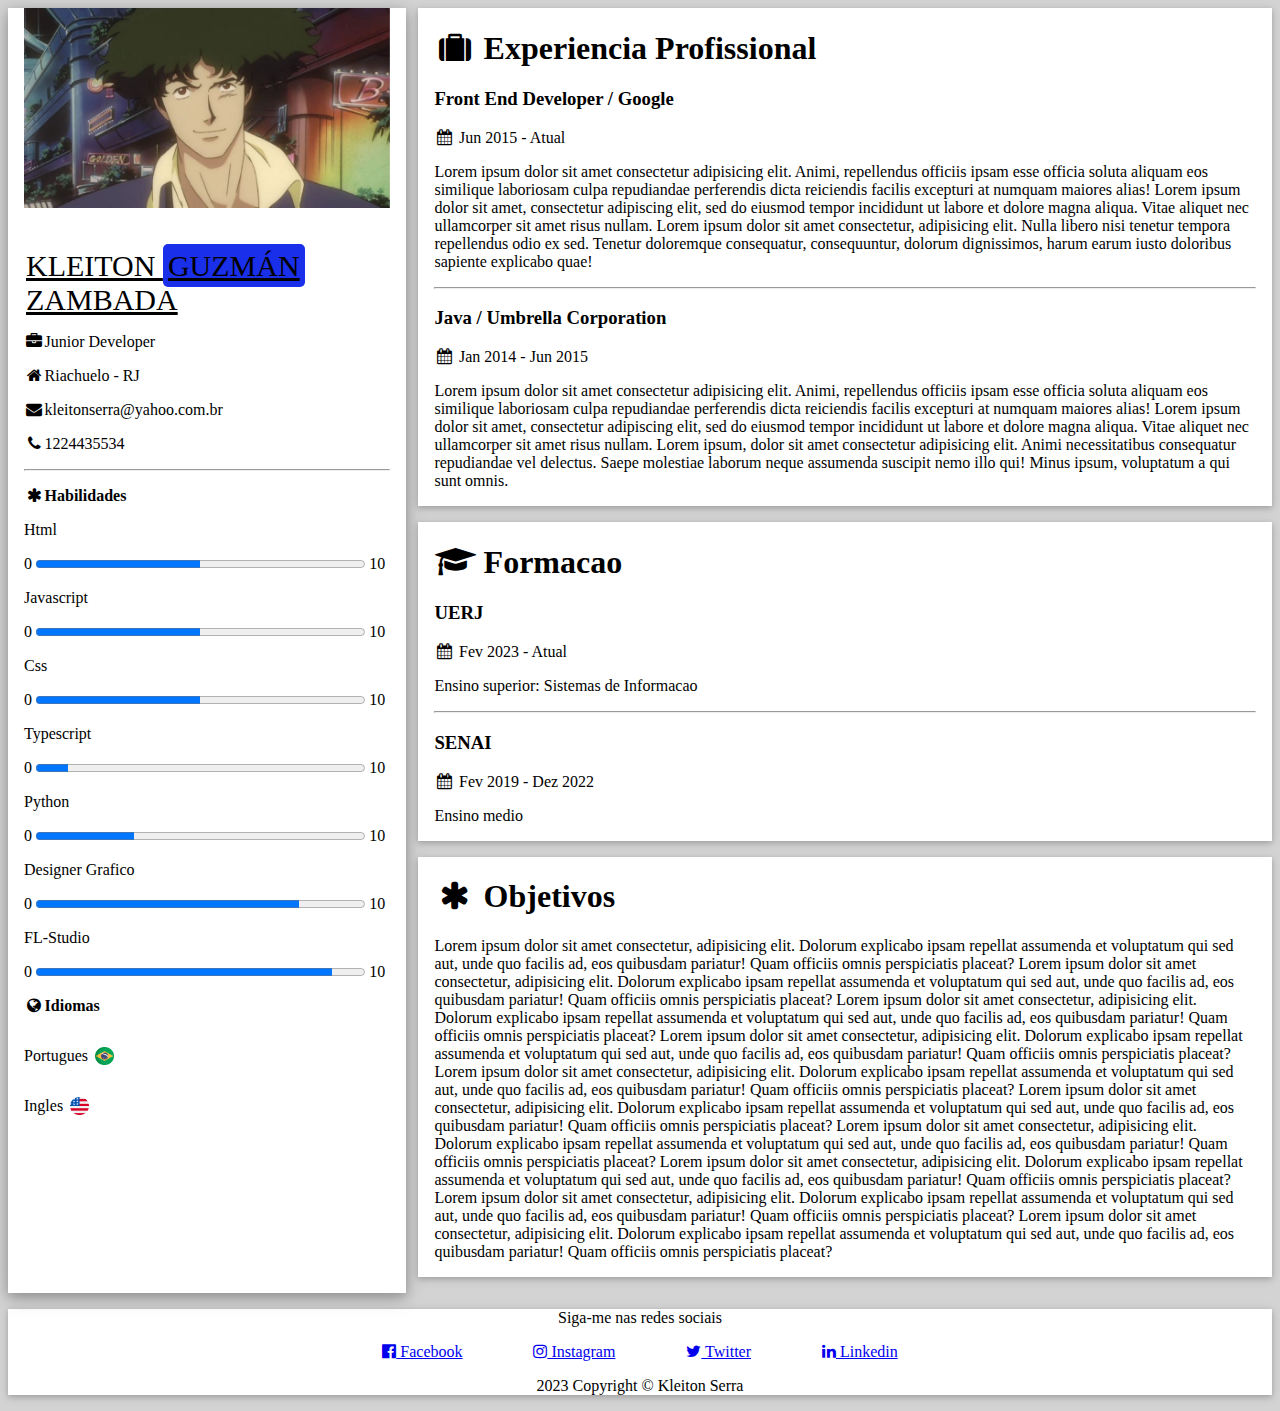
==== commit a7425009: "Update index.html" ====
--- a/index.html
+++ b/index.html
@@ -152,11 +152,6 @@
                     Lorem ipsum dolor sit amet consectetur, adipisicing elit. Dolorum explicabo ipsam repellat assumenda et voluptatum qui sed aut, unde quo facilis ad, eos quibusdam pariatur! Quam officiis omnis perspiciatis placeat?
                     Lorem ipsum dolor sit amet consectetur, adipisicing elit. Dolorum explicabo ipsam repellat assumenda et voluptatum qui sed aut, unde quo facilis ad, eos quibusdam pariatur! Quam officiis omnis perspiciatis placeat?
                     Lorem ipsum dolor sit amet consectetur, adipisicing elit. Dolorum explicabo ipsam repellat assumenda et voluptatum qui sed aut, unde quo facilis ad, eos quibusdam pariatur! Quam officiis omnis perspiciatis placeat?
-                    Lorem ipsum dolor sit amet consectetur, adipisicing elit. Dolorum explicabo ipsam repellat assumenda et voluptatum qui sed aut, unde quo facilis ad, eos quibusdam pariatur! Quam officiis omnis perspiciatis placeat?
-                    Lorem ipsum dolor sit amet consectetur, adipisicing elit. Dolorum explicabo ipsam repellat assumenda et voluptatum qui sed aut, unde quo facilis ad, eos quibusdam pariatur! Quam officiis omnis perspiciatis placeat?
-                    Lorem ipsum dolor sit amet consectetur, adipisicing elit. Dolorum explicabo ipsam repellat assumenda et voluptatum qui sed aut, unde quo facilis ad, eos quibusdam pariatur! Quam officiis omnis perspiciatis placeat?
-                    Lorem ipsum dolor sit amet consectetur, adipisicing elit. Dolorum explicabo ipsam repellat assumenda et voluptatum qui sed aut, unde quo facilis ad, eos quibusdam pariatur! Quam officiis omnis perspiciatis placeat?
-                    Lorem ipsum dolor sit amet consectetur, adipisicing elit. Dolorum explicabo ipsam repellat assumenda et voluptatum qui sed aut, unde quo facilis ad, eos quibusdam pariatur! Quam officiis omnis perspiciatis placeat?
                     
                 </p>
             </div>
